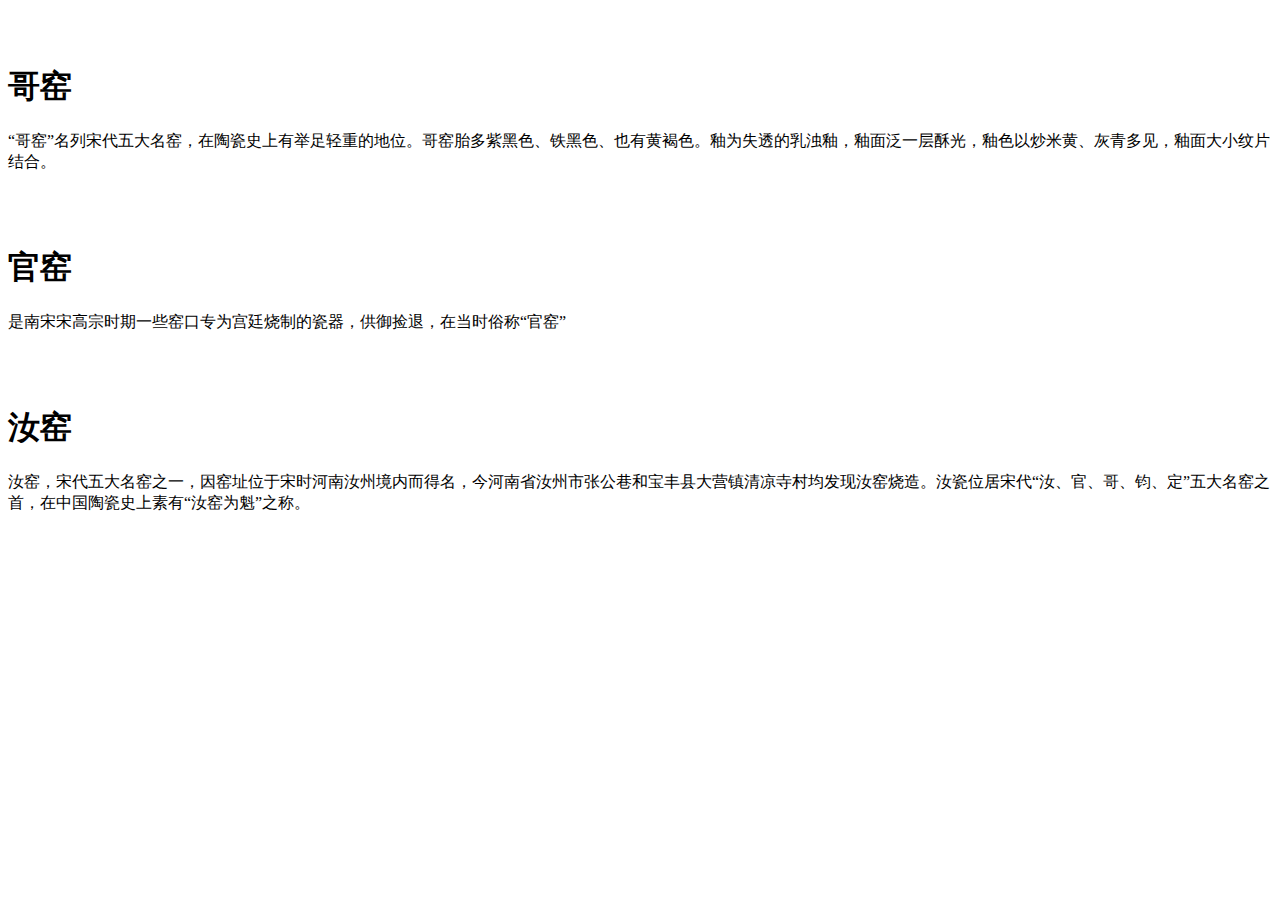
==== 3d.html @ 9ce7d2f5 "Create 3d.html" ====
<!DOCTYPE html>
<html>
<head>
    <meta charset="utf-8" />
    <link href="css.css" rel="stylesheet" />
    <title>3D物品展示</title>
</head>
<body>
    <div class="wrap">
        <div class="card">
            <div class="rolebg">
                <img src="1.jpg" alt="" />
            </div>
            <div class="role">
                <img style="position:relative;top:20px" src="23.png" alt="" />
            </div>
            <div class="content">
                <h1>哥窑</h1>
                <p>“哥窑”名列宋代五大名窑，在陶瓷史上有举足轻重的地位。哥窑胎多紫黑色、铁黑色、也有黄褐色。釉为失透的乳浊釉，釉面泛一层酥光，釉色以炒米黄、灰青多见，釉面大小纹片结合。</p>
            </div>
        </div>
        <div class="card">
            <div class="rolebg">
                <img src="1.jpg" alt="" />
            </div>
            <div class="role">
                <img style="position:relative;top:5px" src="12.png" alt="" />
            </div>
            <div class="content">
                <h1>官窑</h1>
                <p>是南宋宋高宗时期一些窑口专为宫廷烧制的瓷器，供御捡退，在当时俗称“官窑”</p>
            </div>
        </div>
        <div class="card">
            <div class="rolebg">
                <img src="1.jpg" alt="" />
            </div>
            <div class="role">
                <img src="13.png" alt="" />
            </div>
            <div class="content">
                <h1>汝窑</h1>
                <p>汝窑，宋代五大名窑之一，因窑址位于宋时河南汝州境内而得名，今河南省汝州市张公巷和宝丰县大营镇清凉寺村均发现汝窑烧造。汝瓷位居宋代“汝、官、哥、钧、定”五大名窑之首，在中国陶瓷史上素有“汝窑为魁”之称。</p>
            </div>
        </div>
    </div>
</body>
</html>
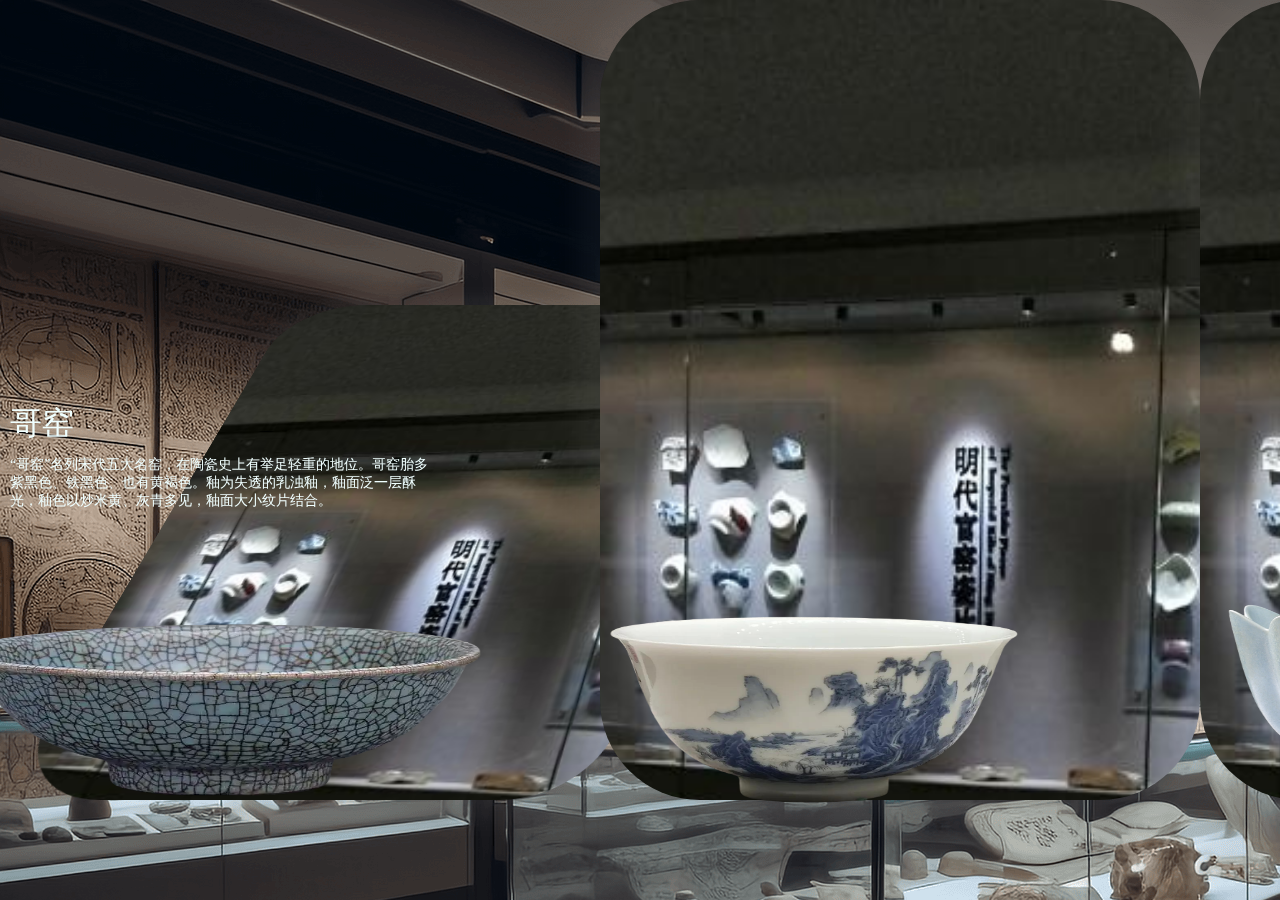
==== commit f1ee82a3: "Update 3d.html" ====
--- a/3d.html
+++ b/3d.html
@@ -1,18 +1,18 @@
-<!DOCTYPE html>
+﻿<!DOCTYPE html>
 <html>
 <head>
     <meta charset="utf-8" />
-    <link href="css.css" rel="stylesheet" />
+    <link href="html代码/css.css" rel="stylesheet" />
     <title>3D物品展示</title>
 </head>
 <body>
     <div class="wrap">
         <div class="card">
             <div class="rolebg">
-                <img src="1.jpg" alt="" />
+                <img src="html代码/1.jpg" alt="" />
             </div>
             <div class="role">
-                <img style="position:relative;top:20px" src="23.png" alt="" />
+                <img style="position:relative;top:20px" src="html代码/23.png" alt="" />
             </div>
             <div class="content">
                 <h1>哥窑</h1>
@@ -21,10 +21,10 @@
         </div>
         <div class="card">
             <div class="rolebg">
-                <img src="1.jpg" alt="" />
+                <img src="html代码/1.jpg" alt="" />
             </div>
             <div class="role">
-                <img style="position:relative;top:5px" src="12.png" alt="" />
+                <img style="position:relative;top:5px" src="html代码/12.png" alt="" />
             </div>
             <div class="content">
                 <h1>官窑</h1>
@@ -33,10 +33,10 @@
         </div>
         <div class="card">
             <div class="rolebg">
-                <img src="1.jpg" alt="" />
+                <img src="html代码/1.jpg" alt="" />
             </div>
             <div class="role">
-                <img src="13.png" alt="" />
+                <img src="html代码/13.png" alt="" />
             </div>
             <div class="content">
                 <h1>汝窑</h1>
--- a/html代码/css.css
+++ b/html代码/css.css
@@ -0,0 +1,84 @@
+﻿*{
+    margin:0;
+    padding:0;
+    box-sizing:border-box;
+}
+body{
+    background:url(6.jpg);
+}
+.wrap{
+    width:100%;
+    height:100vh;
+    background:url(6.jpg) no-repeat;
+    display:flex;
+}
+
+.card{
+    width:600px;
+    height:350px;
+    position:relative;
+}
+
+.rolebg{
+    width:600px;
+    height:800px;
+    border-radius:100px;
+    overflow:hidden;
+    box-shadow:0px 0px 30px 20px rgba(255,255,255,0.05);
+    transform-origin:bottom;
+    transition:2s;
+}
+.rolebg img{
+    width:200%;
+    height:200%;
+    object-fit:cover;
+}
+
+.role {
+    width: 440px;
+    height: 230px;
+    position: absolute;
+    top:580px;
+    bottom: 0px;
+    transform-origin: bottom;
+    transition: 2s;
+}
+.role img{
+    width:100%;
+    height:100%;
+}
+
+.content{
+    width:440px;
+    padding:10px;
+    color:azure;
+    position:absolute;
+    bottom:-50px;
+    opacity:0;
+    transition:2s;
+}
+
+.content h1{
+    font-weight:400;
+
+}
+
+.content p {
+        font-weight: 400;
+        padding-top:10px;
+        font-size:14px;
+}
+
+.card:hover .rolebg{
+    transform:perspective(1000px) rotateX(30deg) 
+    skewX(-20deg);
+}
+
+.card:hover .role {
+    transform: scale(1.3);
+}
+
+.card:hover .content {
+    opacity:1;
+    transform:translateY(120px);
+}